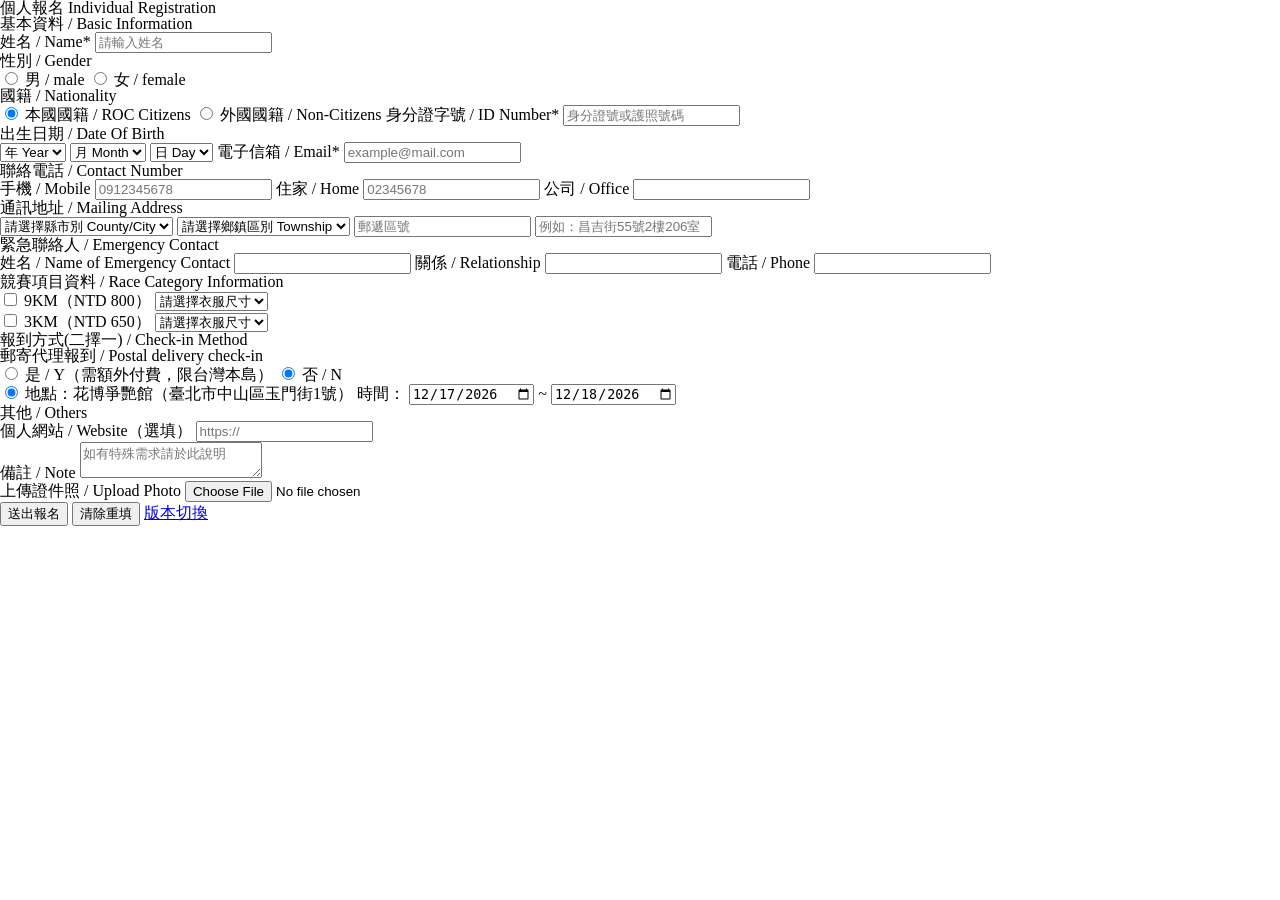
==== index.html @ 2e0ad9a1 "重新寫一個Form" ====
<!DOCTYPE html>
<html lang="en">

<head>
    <meta charset="UTF-8">
    <meta name="viewport" content="width=device-width, initial-scale=1.0">
    <link rel="stylesheet" href="reset.css">
    <link rel="stylesheet" href="indexStyle.css">
    <title>Document</title>
</head>

<body>
    <header>
        <h1>個人報名 Individual Registration</h1>
    </header>
    <form action="">
        <div class="section">
            <h2 class="section-title">基本資料 / Basic Information</h2>

            <div class="form-row">
                <label for="name">姓名 / Name<span>*</span></label>
                <input type="text" id="name" name="name" placeholder="請輸入姓名">
            </div>

            <div class="form-row">
                <p>性別 / Gender</p>
                <input type="radio" id="male" name="gender" value="male">
                <label for="male">男 / male</label>
                <input type="radio" id="female" name="gender" value="female">
                <label for="female">女 / female</label>
            </div>

            <div class="form-row">
                <p>國籍 / Nationality</p>
                <input type="radio" id="roc" name="nationality" value="roc" checked>
                <label for="roc">本國國籍 / ROC Citizens</label>
                <input type="radio" id="non" name="nationality" value="non">
                <label for="non">外國國籍 / Non-Citizens</label>

                <label for="id-number">身分證字號 / ID Number<span>*</span></label>
                <input type="text" id="id-number" name="id-number" placeholder="身分證號或護照號碼">
            </div>

            <div class="form-row">
                <p>出生日期 / Date Of Birth</p>
                <select id="birth-year" name="birth-year">
                    <option value="">年 Year</option>
                    <option value="2000">2000</option>
                    <option value="2001">2001</option>
                </select>
                <select id="birth-month" name="birth-month">
                    <option value="">月 Month</option>
                    <option value="1">1</option>
                    <option value="2">2</option>
                </select>
                <select id="birth-day" name="birth-day">
                    <option value="">日 Day</option>
                    <option value="1">1</option>
                    <option value="2">2</option>
                </select>

                <label for="email">電子信箱 / Email<span>*</span></label>
                <input type="email" id="email" name="email" placeholder="example@mail.com">
            </div>

            <div class="form-row">
                <p>聯絡電話 / Contact Number</p>
                <label for="mobile">手機 / Mobile</label>
                <input type="tel" id="mobile" name="mobile" placeholder="0912345678">
                <label for="home-phone">住家 / Home</label>
                <input type="tel" id="home-phone" name="home-phone" placeholder="02345678">
                <label for="office-phone">公司 / Office</label>
                <input type="tel" id="office-phone" name="office-phone">
            </div>

            <div class="form-row">
                <p>通訊地址 / Mailing Address</p>
                <select id="city" name="city">
                    <option value="">請選擇縣市別 County/City</option>
                    <option value="taipei">台北市</option>
                    <option value="taichung">台中市</option>
                </select>
                <select id="district" name="district">
                    <option value="">請選擇鄉鎮區別 Township</option>
                    <option value="neihu">內湖區</option>
                    <option value="beitou">北投區</option>
                </select>
                <input type="text" id="zipcode" name="zipcode" placeholder="郵遞區號">
                <input type="text" id="address" name="address" placeholder="例如：昌吉街55號2樓206室">
            </div>

            <div class="form-row">
                <p>緊急聯絡人 / Emergency Contact</p>
                <label for="emergency-name">姓名 / Name of Emergency Contact</label>
                <input type="text" id="emergency-name" name="emergency-name">
                <label for="emergency-relationship">關係 / Relationship</label>
                <input type="text" id="emergency-relationship" name="emergency-relationship">
                <label for="emergency-phone">電話 / Phone</label>
                <input type="tel" id="emergency-phone" name="emergency-phone">
            </div>

        </div>

        <div class="section">
            <h2 class="section-title">競賽項目資料 / Race Category Information</h2>

            <div class="form-row">
                <input type="checkbox" id="race-9km" name="race-category" value="9km">
                <label for="race-9km">9KM（NTD 800）</label>
                <select id="size-9km" name="size-9km">
                    <option value="">請選擇衣服尺寸</option>
                    <option value="S">S</option>
                    <option value="M">M</option>
                    <option value="L">L</option>
                    <option value="XL">XL</option>
                </select>
            </div>

            <div class="form-row">
                <input type="checkbox" id="race-3km" name="race-category" value="3km">
                <label for="race-3km">3KM（NTD 650）</label>
                <select id="size-3km" name="size-3km">
                    <option value="">請選擇衣服尺寸</option>
                    <option value="S">S</option>
                    <option value="M">M</option>
                    <option value="L">L</option>
                    <option value="XL">XL</option>
                </select>
            </div>
        </div>

        <div class="section">
            <h2 class="section-title">報到方式(二擇一) / Check-in Method</h2>

            <div class="form-row">
                <p>郵寄代理報到 / Postal delivery check-in</p>

                <input type="radio" id="checkin-postal" name="postal-delivery" value="postal">
                <label for="checkin-postal">是 / Y（需額外付費，限台灣本島）</label>

                <input type="radio" id="checkin-onsite" name="postal-delivery" value="onsite" checked>
                <label for="checkin-onsite">否 / N</label>
            </div>

            <div class="form-row">
                <input type="radio" id="checkin-location" name="checkin-location" value="onsite-huabo" checked>
                <label for="checkin-location">地點：花博爭艷館（臺北市中山區玉門街1號）</label>

                <label for="checkin-start">時間：</label>
                <input type="date" id="checkin-start" name="checkin-start" value="2026-12-17">
                ~
                <input type="date" id="checkin-end" name="checkin-end" value="2026-12-18">
            </div>
        </div>

        <div class="section">
            <h2 class="section-title">其他 / Others</h2>

            <div class="form-row">
                <label for="website">個人網站 / Website（選填）</label>
                <input type="url" id="website" name="website" placeholder="https://">
            </div>

            <div class="form-row">
                <label for="note">備註 / Note</label>
                <textarea id="note" name="note" placeholder="如有特殊需求請於此說明"></textarea>
            </div>

            <div class="form-row">
                <label for="photo">上傳證件照 / Upload Photo</label>
                <input type="file" id="photo" name="photo">
            </div>
        </div>

        <div class="form-row btn-row">
            <input type="submit" value="送出報名" class="btn btn-submit">
            <input type="reset" value="清除重填" class="btn btn-reset">
            <a href="aidenForm.html" class="beauty-link">
                版本切換
            </a>
        </div>

    </form>

</body>

</html>
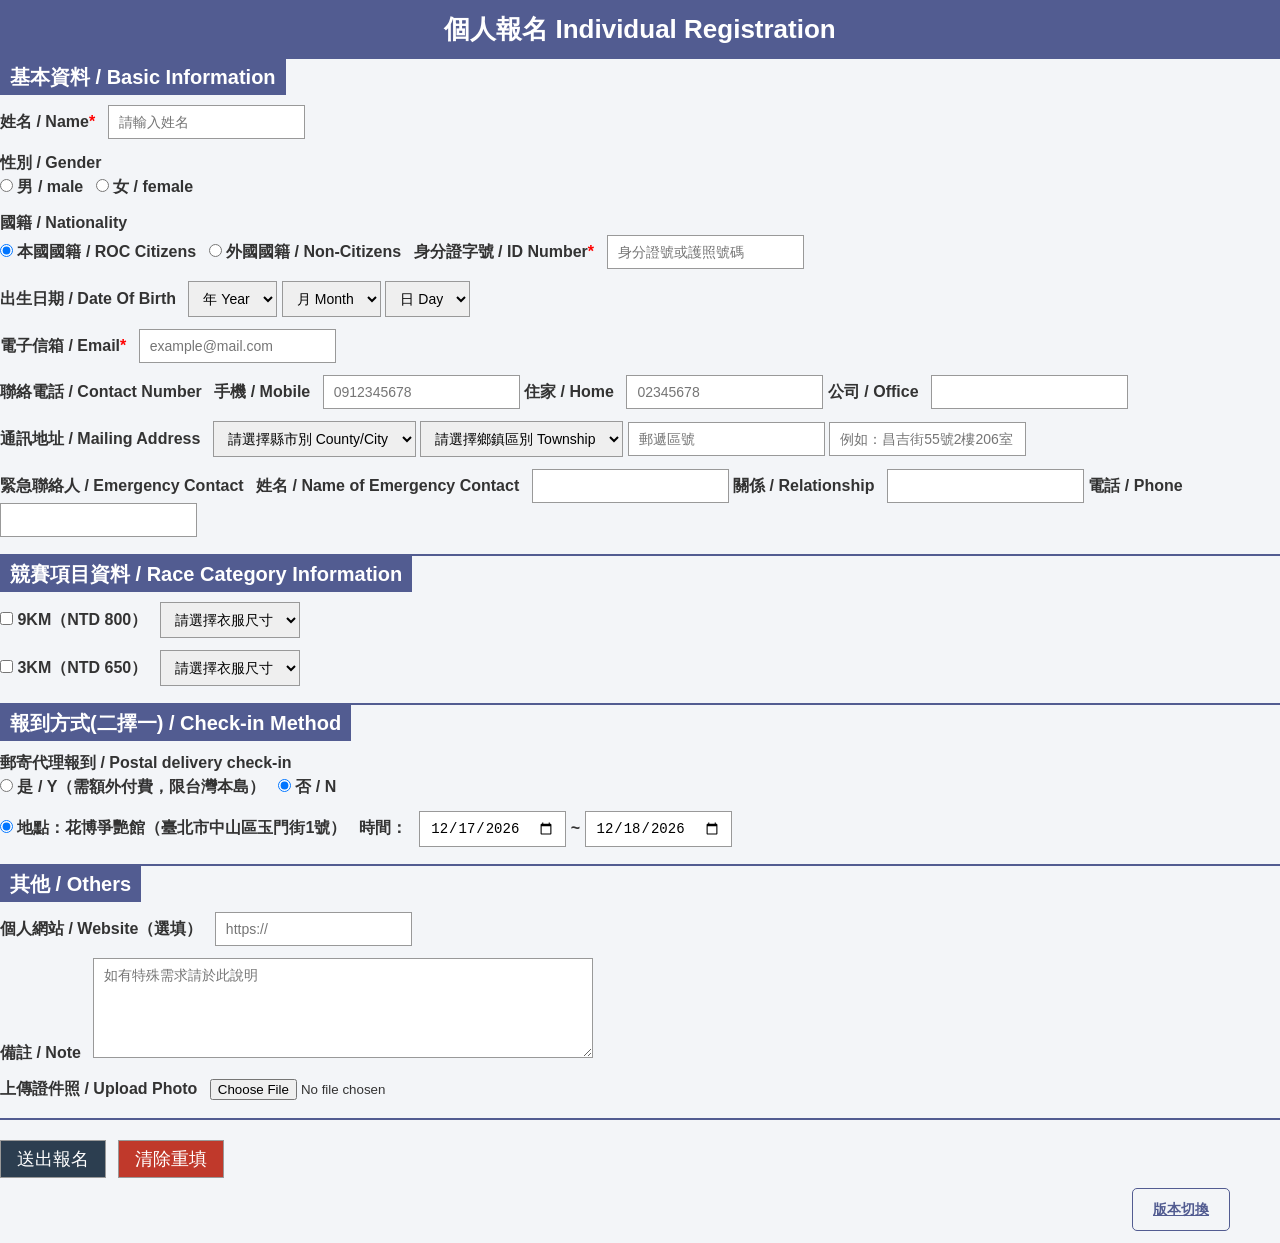
==== commit ac3e51c9: "優化HTML&簡化CSS" ====
--- a/index.html
+++ b/index.html
@@ -19,7 +19,7 @@
 
             <div class="form-row">
                 <label for="name">姓名 / Name<span>*</span></label>
-                <input type="text" id="name" name="name" placeholder="請輸入姓名">
+                <input type="text" id="name" name="name" placeholder="請輸入姓名" required>
             </div>
 
             <div class="form-row">
@@ -38,11 +38,11 @@
                 <label for="non">外國國籍 / Non-Citizens</label>
 
                 <label for="id-number">身分證字號 / ID Number<span>*</span></label>
-                <input type="text" id="id-number" name="id-number" placeholder="身分證號或護照號碼">
+                <input type="text" id="id-number" name="id-number" placeholder="身分證號或護照號碼" required>
             </div>
 
             <div class="form-row">
-                <p>出生日期 / Date Of Birth</p>
+                <label for="birth">出生日期 / Date Of Birth</label>
                 <select id="birth-year" name="birth-year">
                     <option value="">年 Year</option>
                     <option value="2000">2000</option>
@@ -58,13 +58,14 @@
                     <option value="1">1</option>
                     <option value="2">2</option>
                 </select>
-
+            </div>
+            <div class="form-row">
                 <label for="email">電子信箱 / Email<span>*</span></label>
-                <input type="email" id="email" name="email" placeholder="example@mail.com">
+                <input type="email" id="email" name="email" placeholder="example@mail.com" required>
             </div>
 
             <div class="form-row">
-                <p>聯絡電話 / Contact Number</p>
+                <label for="">聯絡電話 / Contact Number</label>
                 <label for="mobile">手機 / Mobile</label>
                 <input type="tel" id="mobile" name="mobile" placeholder="0912345678">
                 <label for="home-phone">住家 / Home</label>
@@ -74,7 +75,7 @@
             </div>
 
             <div class="form-row">
-                <p>通訊地址 / Mailing Address</p>
+                <label for="city">通訊地址 / Mailing Address</label>
                 <select id="city" name="city">
                     <option value="">請選擇縣市別 County/City</option>
                     <option value="taipei">台北市</option>
@@ -90,7 +91,7 @@
             </div>
 
             <div class="form-row">
-                <p>緊急聯絡人 / Emergency Contact</p>
+                <label>緊急聯絡人 / Emergency Contact</label>
                 <label for="emergency-name">姓名 / Name of Emergency Contact</label>
                 <input type="text" id="emergency-name" name="emergency-name">
                 <label for="emergency-relationship">關係 / Relationship</label>
@@ -98,7 +99,6 @@
                 <label for="emergency-phone">電話 / Phone</label>
                 <input type="tel" id="emergency-phone" name="emergency-phone">
             </div>
-
         </div>
 
         <div class="section">
@@ -179,7 +179,6 @@
                 版本切換
             </a>
         </div>
-
     </form>
 
 </body>
--- a/indexStyle.css
+++ b/indexStyle.css
@@ -0,0 +1,117 @@
+* {
+  margin: 0;
+  padding: 0;
+  /* box-sizing: border-box; */
+}
+
+body {
+  font-family: Arial, "Microsoft JhengHei", sans-serif;
+  font-weight: bold;
+  color: #333;
+  background-color: #f3f5f8;
+  line-height: 1.5;
+}
+
+h1 {
+  font-size: 26px;
+  font-weight: bold;
+  color: #fff;
+  background-color: #525c91;
+  text-align: center;
+  padding: 10px;
+}
+
+.section {
+  border-bottom: 2px solid #525c91;
+  padding-bottom: 5px;
+  /* margin-bottom: 15px; */
+}
+
+.section-title {
+  display: inline-block; /* 讓背景只包住文字寬度 */
+  font-size: 20px;
+  color: #fff;
+  background-color: #525c91;
+  padding: 3px 10px;
+  margin-bottom: 10px;
+}
+
+.form-row {
+  /* display: flex;
+  flex-wrap: wrap; */
+  align-items: center;
+  gap: 8px;
+  margin-bottom: 12px;
+}
+
+label,
+.form-row p {
+  margin-right: 8px;
+}
+
+.btn {
+  font-size: 18px;
+  border: 1px solid #999;
+  padding: 6px 16px;
+  color: #fff;
+  cursor: pointer;
+}
+
+.btn-submit {
+  background-color: #2c3e50;
+}
+
+.btn-reset {
+  background-color: #c0392b;
+  margin-left: 8px;
+}
+
+textarea {
+  width: 500px;
+  height: 100px;
+}
+
+input[type="text"],
+input[type="email"],
+input[type="tel"],
+input[type="url"],
+input[type="date"],
+select,
+textarea {
+  padding: 8px 10px;
+  border: 1px solid #999;
+  font-size: 14px;
+  box-sizing: border-box;
+}
+
+label span {
+  color: red;
+}
+
+.btn-row {
+  margin-top: 20px;
+}
+
+/* =========================
+   版本切換按鈕
+========================= */
+
+.beauty-link {
+  display: block;
+  width: fit-content;
+
+  margin: 10px 50px 10px auto;
+  padding: 10px 20px;
+
+  color: #525c91;
+
+  border: 1px solid #525c91;
+  border-radius: 5px;
+
+  font-size: 14px;
+}
+
+.beauty-link:hover {
+  background-color: #525c91;
+  color: white;
+}
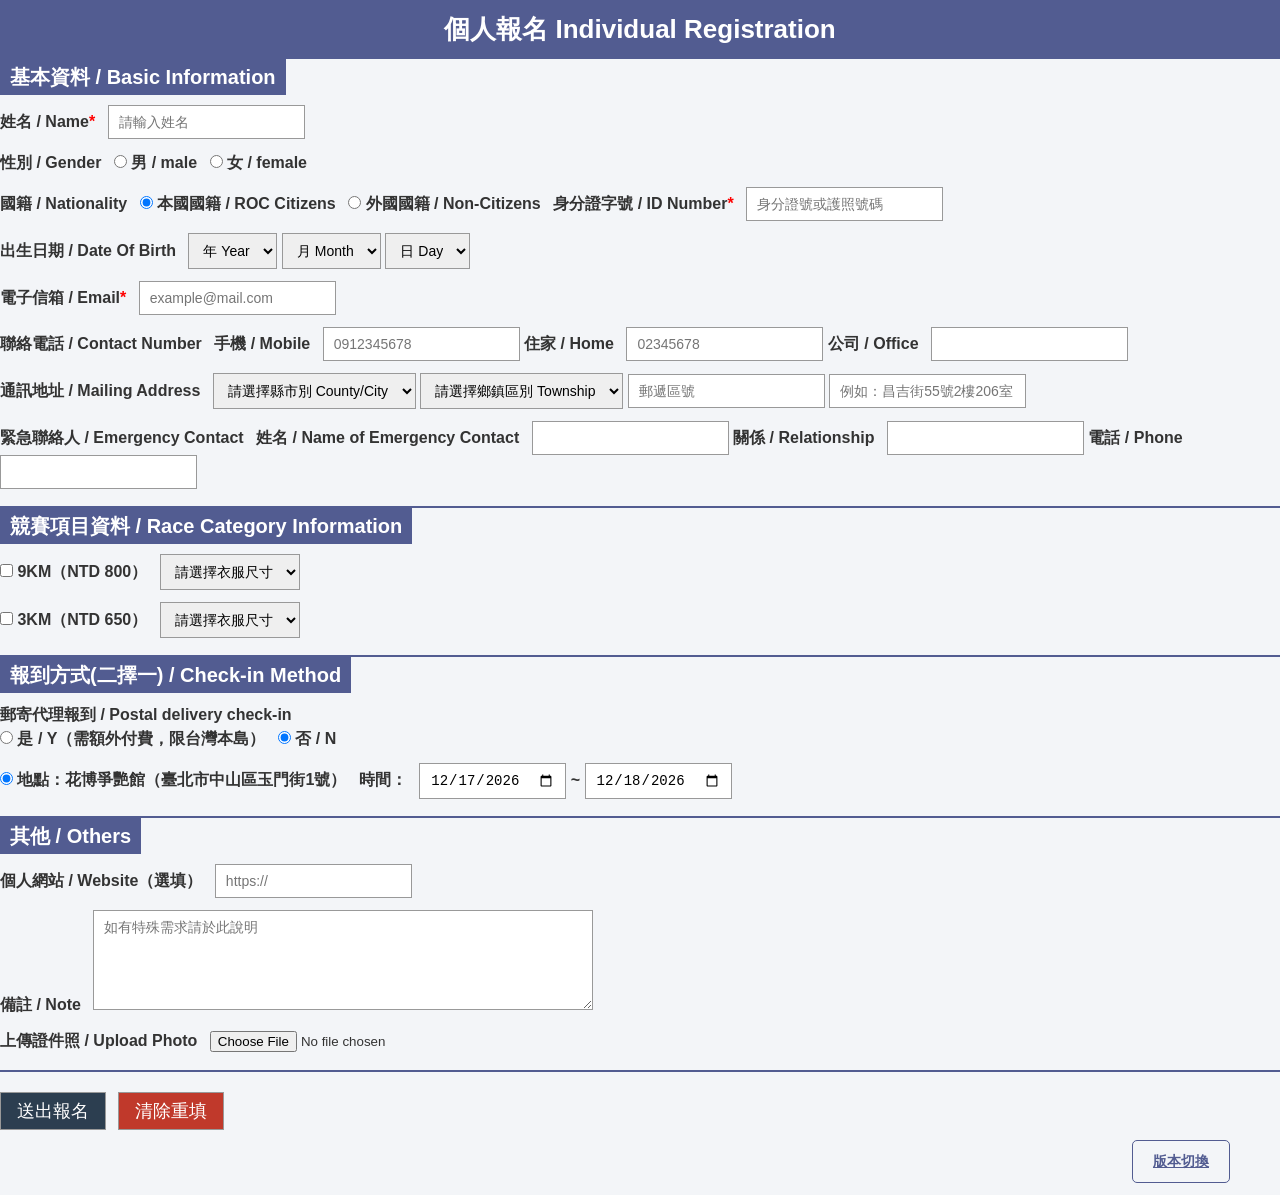
==== commit c1a56871: "優化HTML" ====
--- a/index.html
+++ b/index.html
@@ -23,7 +23,7 @@
             </div>
 
             <div class="form-row">
-                <p>性別 / Gender</p>
+                <label>性別 / Gender</label>
                 <input type="radio" id="male" name="gender" value="male">
                 <label for="male">男 / male</label>
                 <input type="radio" id="female" name="gender" value="female">
@@ -31,7 +31,7 @@
             </div>
 
             <div class="form-row">
-                <p>國籍 / Nationality</p>
+                <label>國籍 / Nationality</label>
                 <input type="radio" id="roc" name="nationality" value="roc" checked>
                 <label for="roc">本國國籍 / ROC Citizens</label>
                 <input type="radio" id="non" name="nationality" value="non">
